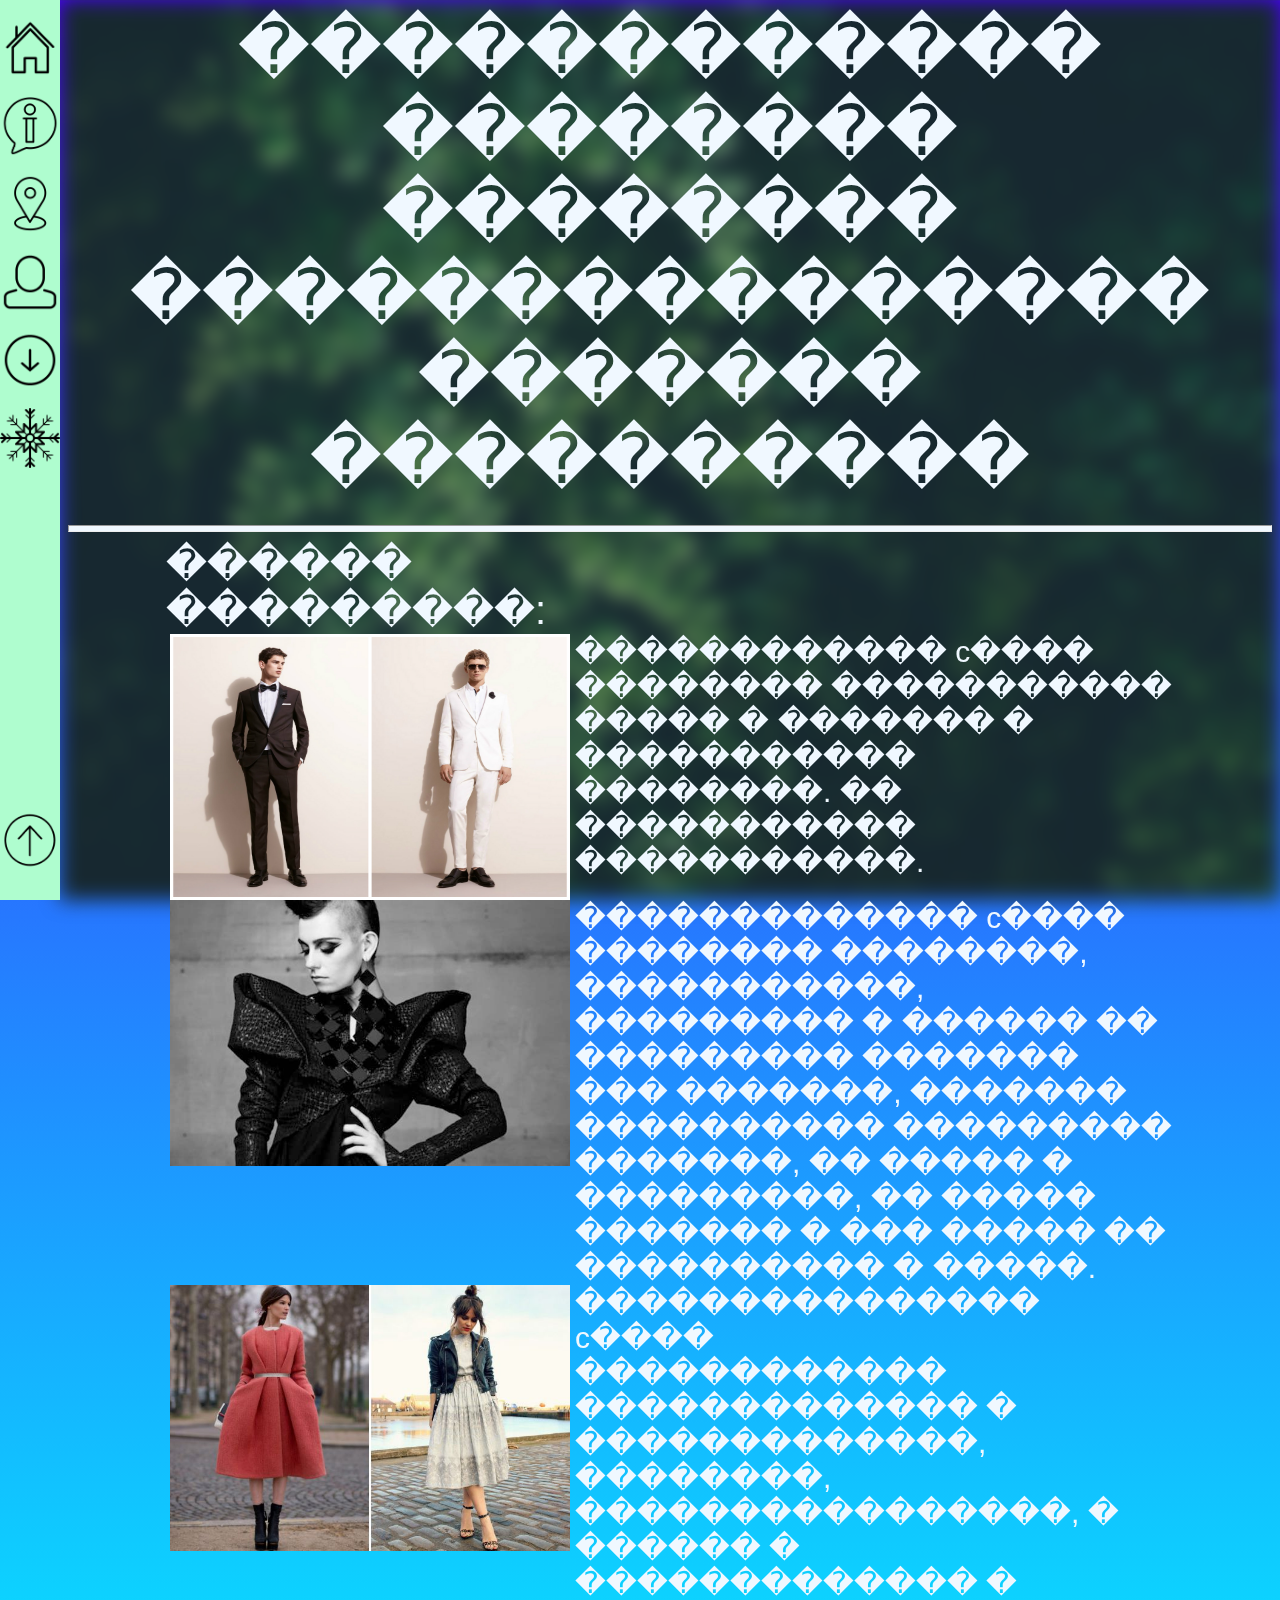
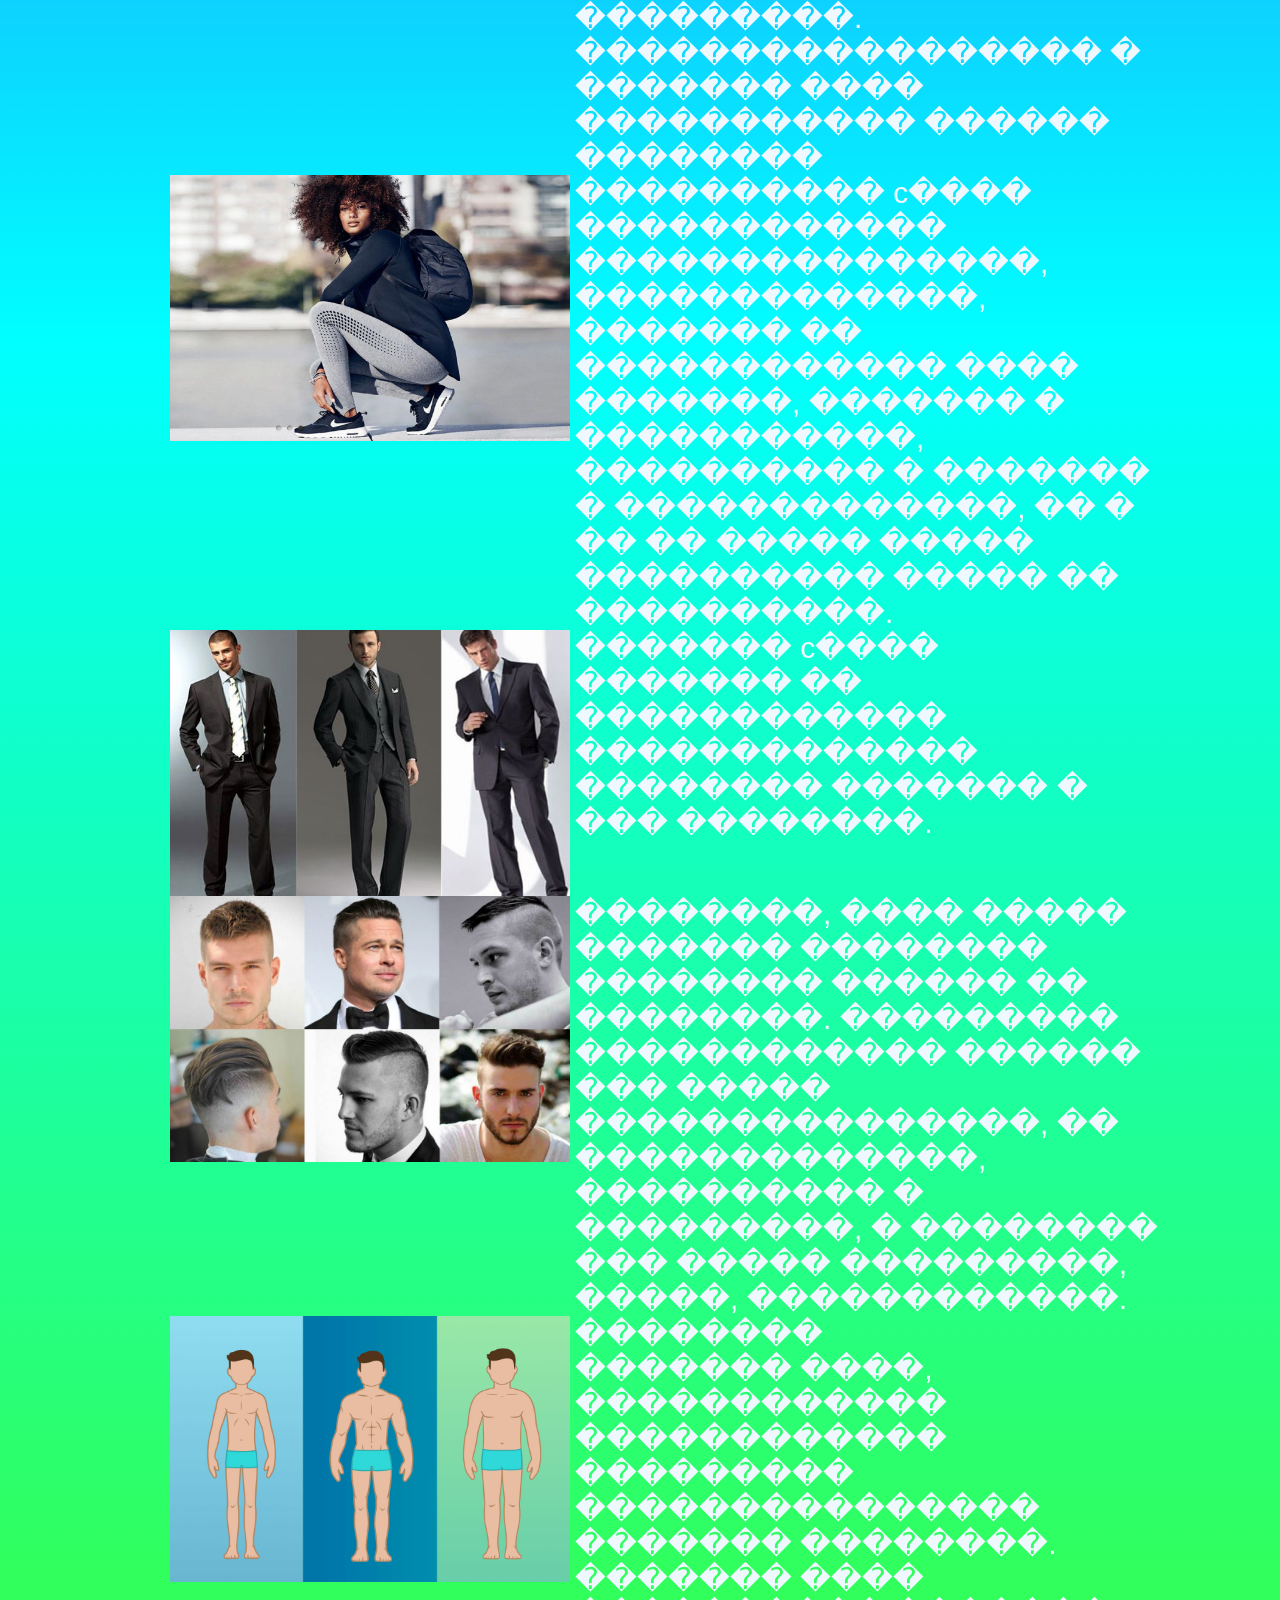
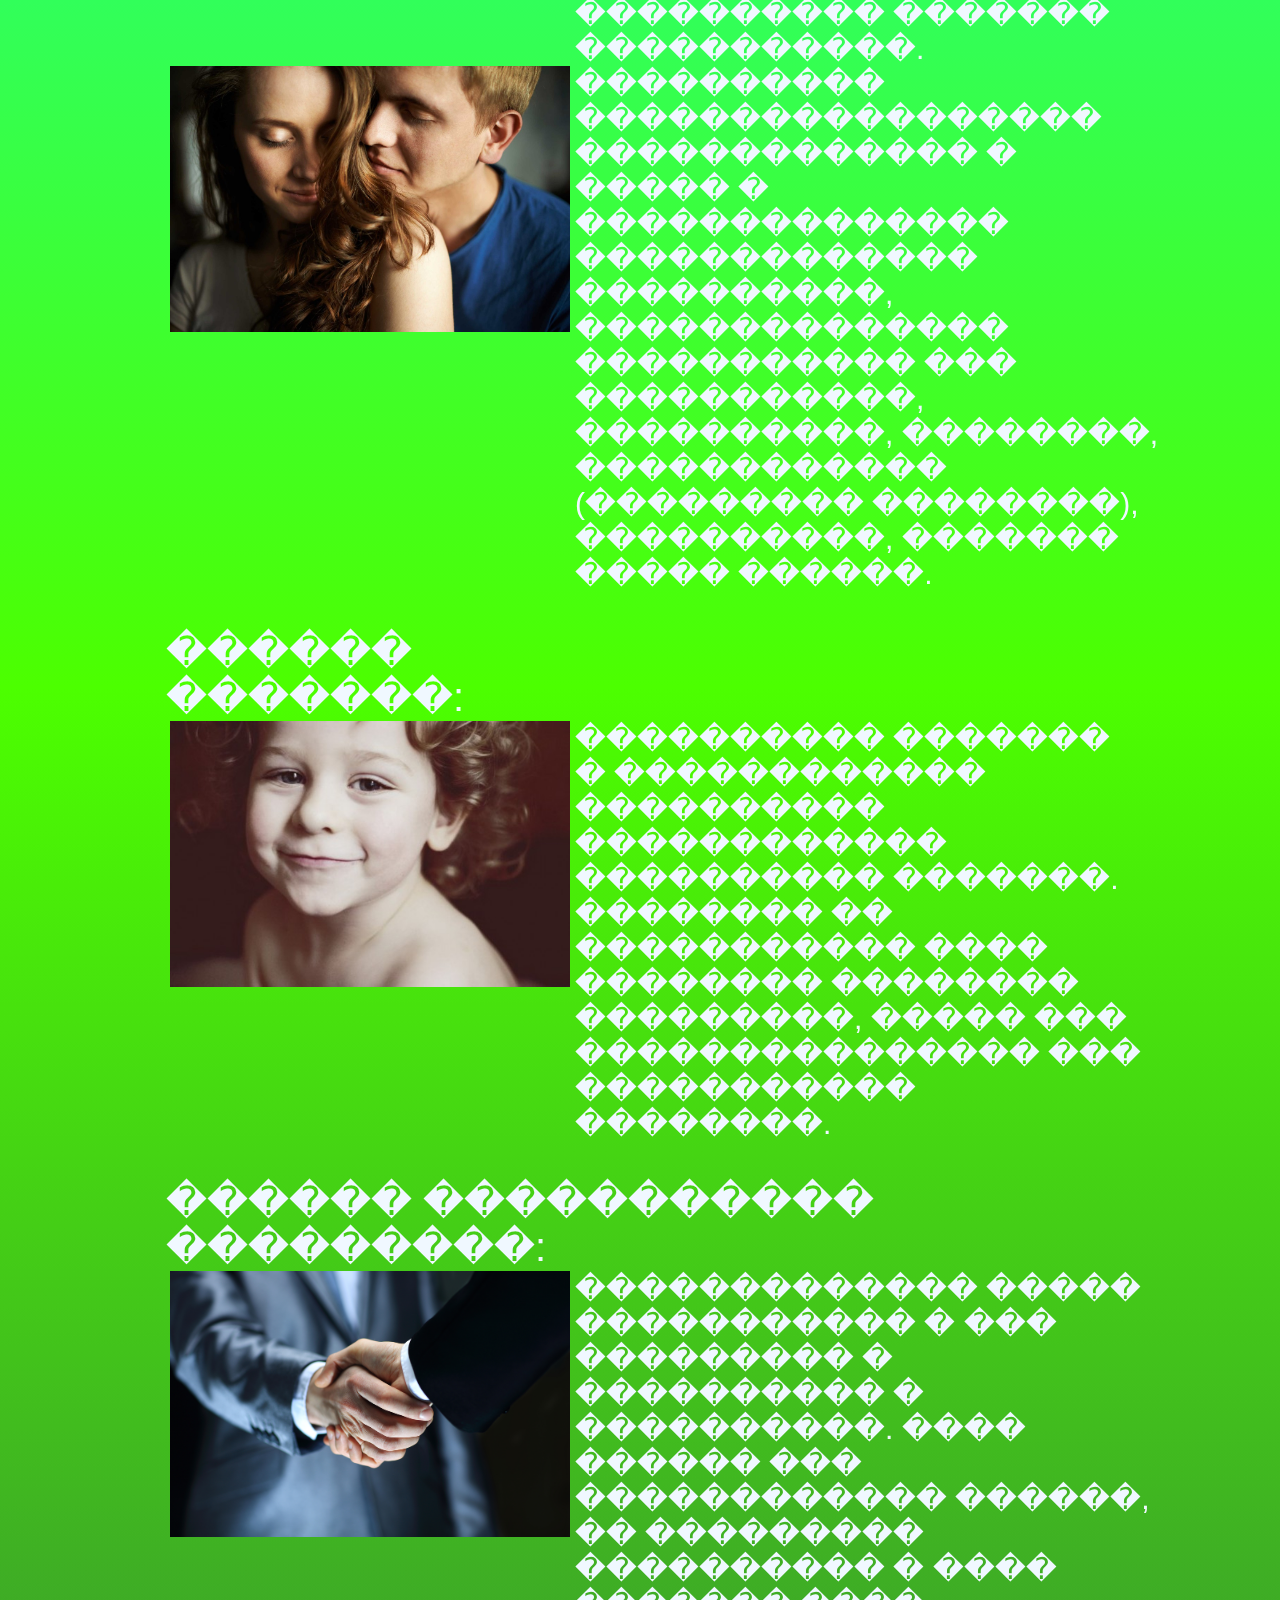
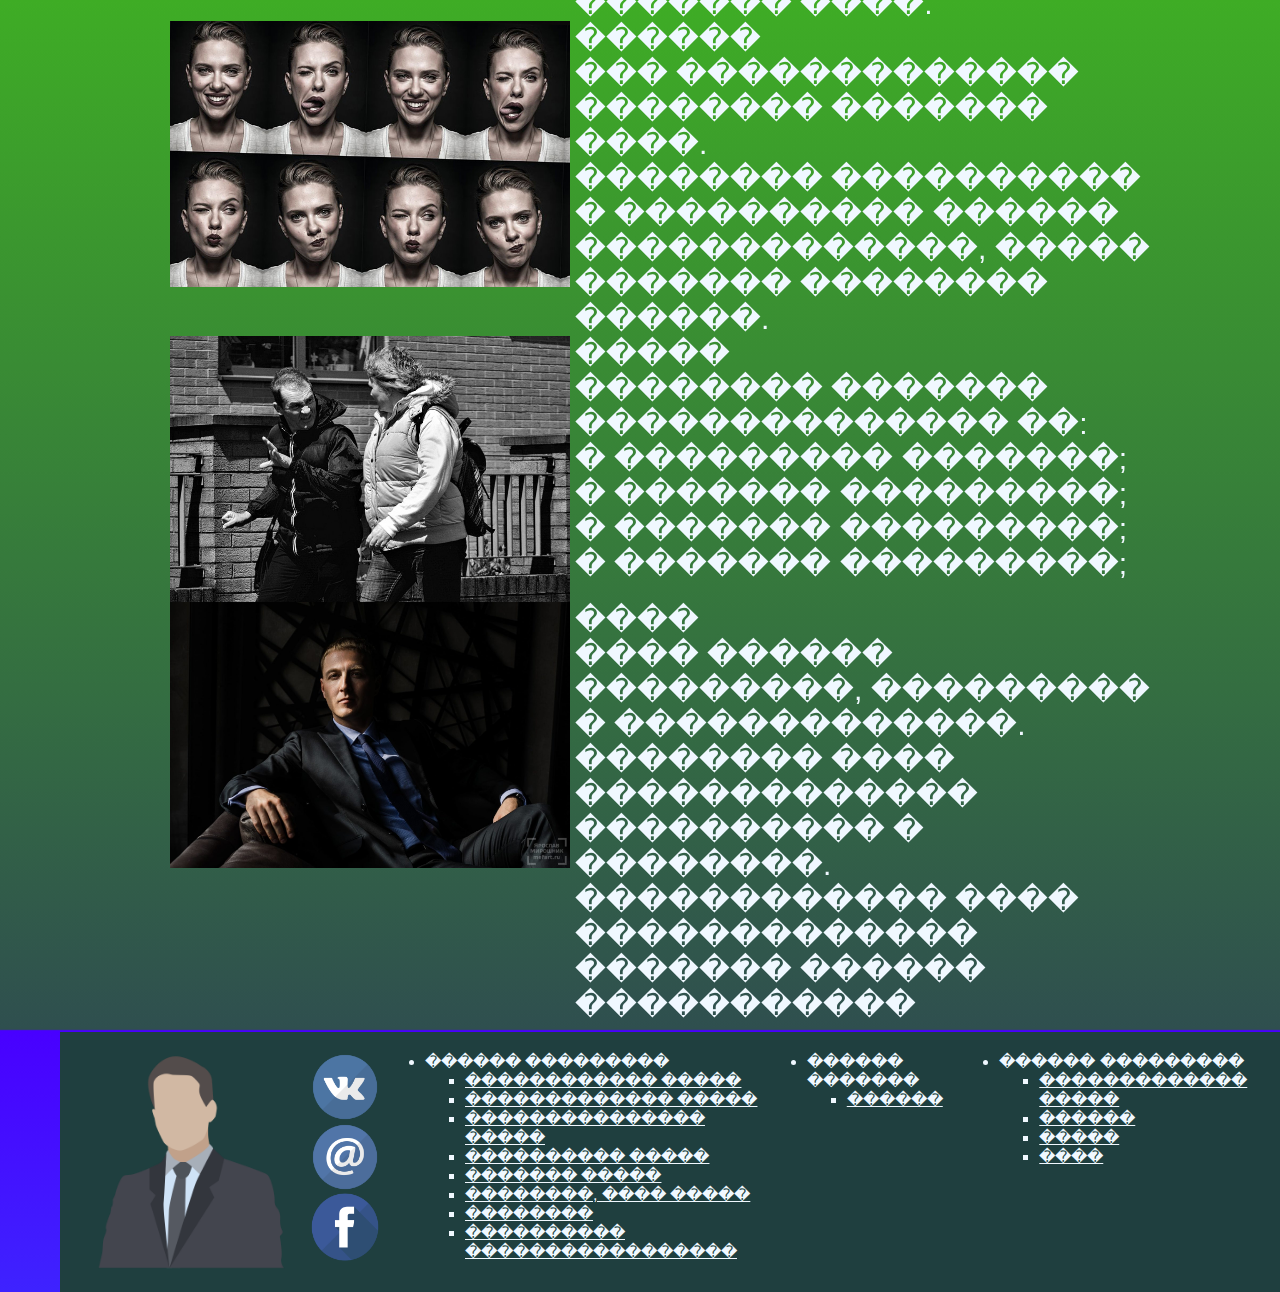
==== IgolnicinKR.html @ 5ba94798 "Add files via upload" ====
<html>
<head>
    <link rel="shortcut icon" href="img/son.png">
    <title>MAIN</title>

    <script src="http://code.jquery.com/jquery-2.0.2.min.js"></script>
    <script>
    $(document).ready(function(){
        //������ PopUp ��� �������� ��������
        PopUpHide();
    });
    //������� ����������� PopUp
    function PopUpShow(){
        $("#popup1").show();
    }
    //������� ������� PopUp
    function PopUpHide(){
        $("#popup1").hide();
    }
    </script>

    <link rel="stylesheet" href="style.css">

</head>

<body>
    <!--background: rgb(0, 0, 0, 0.7);-->
    <input type="checkbox" id="toggle-1">
    <div class="base" ; style="margin-top: 0px; margin-bottom: 0px;">
        <p class="high" style="padding-left:40px; padding-right: 40px;">������������ �������� �������� ��������������� ������� ����������</p>

        <hr />

        <!--______________________________1 �����______________________________-->
        <table align="center" ;>
            <tr><th><p class="preHigh">������ ���������:</p></th></tr>
            <tr>
                <td width="400px">
                    <div class='holder'>
                        <img src="img/classic.jpg" width="400px" height="266px">
                        <div class='block'>
                            <p class="normal" ; style="text-align:center;"><a href="vneshnost.html#klst" ; target="_blank">������ ������...</a></p>
                        </div>
                    </div>
                </td>
                <td width="600px"><p class="normal"><a id="klst">������������ c����</a></br>�������� ����������� ����� � ������� � ����������� ��������. �� ����������� �����������.</p></td>
            </tr>
            <tr>
                <td width="400px">
                    <div class='holder'>
                        <img src="img/extr.jpg" width="400px" height="266px">
                        <div class='block'>
                            <p class="normal" ; style="text-align:center;"><a href="vneshnost.html#rost" ; target="_blank">������ ������...</a></p>
                        </div>
                    </div>
                </td>
                <td width="600px"><p class="normal"><a id="rost">������������� c����</a></br>�������� ��������, �����������, ��������� � ������ �� ��������� ������� ��� �������, ������� ���������� ��������� �������, �� ����� � ���������, �� ����� ������� � ��� ����� �� ���������� � �����. </p></td>
            </tr>
            <tr>
                <td width="400px">
                    <div class='holder'>
                        <img src="img/rom.jpg" width="400px" height="266px">
                        <div class='block'>
                            <p class="normal" ; style="text-align:center;"><a href="vneshnost.html#ekst" ; target="_blank">������ ������...</a></p>
                        </div>
                    </div>
                <td width="600px"><p class="normal"><a id="ekst">��������������� c����</a></br>������������ ������������� � �������������, ��������, ����������������, � ������ � ������������� � ���������. ����������������� � ������� ���� ����������� ������ ��������</p></td>
            </tr>
            <tr>
                <td width="400px">
                    <div class='holder'>
                        <img src="img/sport.jpg" width="400px" height="266px">
                        <div class='block'>
                            <p class="normal" ; style="text-align:center;"><a href="vneshnost.html#spst" ; target="_blank">������ ������...</a></p>
                        </div>
                    </div>
                </td>
                <td width="600px"><p class="normal"><a id="spst">���������� c����</a></br>������������ ���������������, �������������, ������� �� ������������ ���� �������, ������� � �����������, ���������� � ������� � �������������, �� � �� �� ����� ����� ���������� ����� �� ����������.</p></td>
            </tr>
            <tr>
                <td width="400px">
                    <div class='holder'>
                        <img src="img/del.jpg" width="400px" height="266px">
                        <div class='block'>
                            <p class="normal" ; style="text-align:center;"><a href="vneshnost.html#dest" ; target="_blank">������ ������...</a></p>
                        </div>
                    </div>
                </td>
                <td width="600px"><p class="normal"><a id="dest">������� c����</a></br>������� �� ������������ ������������� �������� ������� � ��� ��������.</p></td>
            </tr>
            <tr>
                <td width="400px">
                    <div class='holder'>
                        <img src="img/head.jpg" width="400px" height="266px">
                        <div class='block'>
                            <p class="normal" ; style="text-align:center;"><a href="vneshnost.html#pr" ; target="_blank">������ ������...</a></p>
                        </div>
                    </div>
                </td>
                <td width="600px"><p class="normal"><a id="pr">��������, ���� �����</a></br>������� �������� �������� ������ �� ��������. ��������� ������������ ������ ��� ����� ���������������, �� �������������, ���������� � ���������, � �������� ��� ����� ���������, �����, ������������.</p></td>
            </tr>
            <tr>
                <td width="400px">
                    <div class='holder'>
                        <img src="img/body.jpg" width="400px" height="266px">
                        <div class='block'>
                            <p class="normal" ; style="text-align:center;"><a href="vneshnost.html#sl" ; target="_blank">������ ������...</a></p>
                        </div>
                    </div>
                </td>
                <td width="600px"><p class="normal"><a id="sl">��������</a></br>������� ����, ������������ ������������ ��������� ��������������� ������� ��������. ������� ���� ���������� ������� �����������.</p></td>
            </tr>
            <tr>
                <td width="400px">
                    <div class='holder'>
                        <img src="img/buti.jpg" width="400px" height="266px">
                        <div class='block'>
                            <p class="normal" ; style="text-align:center;"><a href="vneshnost.html#fzpr" ; target="_blank">������ ������...</a></p>
                        </div>
                    </div>
                </td>
                <td width="600px"><p class="normal"><a id="fzpr">���������� �����������������</a></br>������������� � ����� � �������������� ������������� ����������, �������������� ����������� ��� �����������, ����������, ��������, ������������ (��������� ��������), ����������, ������� ����� ������.</p></td>
            </tr>
        </table> <br /><br />

        <!--______________________________3 �����______________________________-->


        <table align="center" ;>
            <tr><th><p class="preHigh">������ �������:</p></th></tr>
            <tr>
                <td width="400px">
                    <div class='holder'>
                        <img src="img/eye.jpg" width="400px" height="266px">
                        <div class='block'>
                            <p class="normal" ; style="text-align:center;"><a href="vzgliad.html#vz" ; target="_blank">������ ������...</a></p>
                        </div>
                    </div>
                </td>
                <td width="600px"><p class="normal"><a id="vz">���������� �������</a></br>� ������������ ���������� ������������ ���������� �������. �������� �� ����������� ���� �������� �������� ���������, ����� ��� ��������������� ��� ����������� ��������.</p></td>
            </tr>
        </table> <br /><br />

        <!--______________________________2 �����______________________________-->

        <table align="center" ;>
            <tr><th colspan="2"><p class="preHigh">������ ����������� ���������:</p></th></tr>
            <tr>
                <td width="400px">
                    <div class='holder'>
                        <img src="img/imm.jpg" width="400px" height="266px">
                        <div class='block'>
                            <p class="normal" ; style="text-align:center;"><a href="phisic.html#poim" ; target="_blank">������ ������...</a></p>
                        </div>
                    </div>
                </td>
                <td width="600px"><p class="normal"><a id="poim">������������� �����</a></br>����������� � ��� ��������� � ���������� � ����������. ���� ������ ��� ������������ ������, �� ��������� ���������� � ���� ������� ����.</p></td>
            </tr>
            <tr>
                <td width="400px">
                    <div class='holder'>
                        <img src="img/mym.jpg" width="400px" height="266px">
                        <div class='block'>
                            <p class="normal" ; style="text-align:center;"><a href="phisic.html#mi" ; target="_blank">������ ������...</a></p>
                        </div>
                    </div>
                </td>
                <td width="600px"><p class="normal"><a id="mi">������</a></br>��� ������������� �������� ������� ����.<br />�������� ���������� � ���������� ������ �������������, ����� ������� �������� ������.</p></td>
            </tr>
            <tr>
                <td width="400px">
                    <div class='holder'>
                        <img src="img/zhest.jpg" width="400px" height="266px">
                        <div class='block'>
                            <p class="normal" ; style="text-align:center;"><a href="phisic.html#zhe" ; target="_blank">������ ������...</a></p>
                        </div>
                    </div>
                </td>
                <td width="600px">
                    <p class="normal">
                        <a id="zhe">�����</a><br />�������� ������� �������������� ��: <br /> � ��������� �������;<br />� ������� ���������;<br />� ������� ���������;<br />� ������� ���������;
                    </p>
                </td>
            </tr>
            <tr>
                <td width="400px">
                    <div class='holder'>
                        <img src="img/pose.jpg" width="400px" height="266px">
                        <div class='block'>
                            <p class="normal" ; style="text-align:center;"><a href="phisic.html#po" ; target="_blank">������ ������...</a></p>
                        </div>
                    </div>
                </td>
                <td width="600px"><p class="normal"><a id="po">����</a></br>���� ������ ���������, ��������� � �������������. �������� ���� ������������� ���������� � ��������. ������������ ���� ������������� ������� ������ �����������</p></td>
            </tr>
        </table>

    </div>

    <footer>
        <table>
            <tr>
                <td width="180">
                    <img src="img/men.png" width="220" height="220">
                </td>
                <td width="70">
                    <div class="footxt">
                        <a target="_blank" ; href="https://vk.com/agnh32oh"><img src="img/vk.png" width="70" height="70"></a><br />
                        <a target="_blank" ; href="https://mailto:igoln199@mail.ru"><img src="img/mail.png" width="70" height="70"></a><br />
                        <a target="_blank" ; href="https://www.facebook.com/profile.php?id=100006871454108&ref=bookmarks"><img src="img/face.png" width="70" height="70"></a>
                    </div>

                </td>
                <td width="*" ; height="220">
                    <ul>
                        <li>
                            ������ ���������
                            <ul type="square">
                                <li><a href="#klst">������������ �����</a></li>
                                <li><a href="#rost">������������� �����</a></li>
                                <li><a href="#ekst">��������������� �����</a></li>
                                <li><a href="#spst">���������� �����</a></li>
                                <li><a href="#dest">������� �����</a></li>
                                <li><a href="#pr">��������, ���� �����</a></li>
                                <li><a href="#sl">��������</a></li>
                                <li><a href="#fzpr">���������� �����������������</a></li>
                            </ul>

                        </li>
                    </ul>
                </td>
                <td width="*" ; height="220">
                    <ul>
                        <li>
                            ������ �������
                            <ul type="square">
                                <li><a href="#vz">������</a></li>
                            </ul>

                        </li>
                    </ul>
                </td>
                <td width="*" ; height="220">
                    <ul>
                        <li>
                            ������ ���������
                            <ul type="square">
                                <li><a href="#poim">������������� �����</a></li>
                                <li><a href="#mi">������</a></li>
                                <li><a href="#zhe">�����</a></li>
                                <li><a href="#po">����</a></li>
                            </ul>

                        </li>
                    </ul>
                </td>
                
            </tr>
        </table>
    </footer>

    <div class="b-popup" id="popup1" style="z-index: 1000;">
        <div class="b-popup-content">
            <a href="javascript:PopUpHide()">
                <img class="ximg" src="img/x.png" width="30" height="30" style="box-shadow: 0px 0px 10px #000; background-color: aliceblue;"
                     onmouseover="this.src = 'img/xl.png'; this.width = 30; this.height = 30;"
                     onmouseout="this.src = 'img/x.png'; this.width = 30; this.height = 30;" />
            </a>
            <br /><br />
            <p class="normal" ; style="background-color: rgba(0,0,0,0.8)">��� ������ �������:<br />C������ ������ 1���-01-21��<br />���������� �������<br />���: 8-921-069-08-58<br />�����: igoln199@mail.ru</p>

        </div>
    </div>

    <div align="left" ; style="width:60px; height:100%; background-color:#affdcf; float:left; position:fixed; top: 0px; left: 0px; z-index: 1001">
        <br />
        <a href="IgolnicinKR.html">
            <img src="img/28.png" width="60" height="60"
                 onmouseover="this.src = 'img/28-1.png'; this.width = 240; this.height = 60;"
                 onmouseout="this.src = 'img/28.png'; this.width = 60; this.height = 60;" />
        </a>
        <br /><br />
        <a href="Information.html" ; title="���������� � �����" ;>
            <img src="img/info.png" width="60" height="60"
                 onmouseover="this.src = 'img/info-1.png'; this.width = 240; this.height = 60;"
                 onmouseout="this.src = 'img/info.png'; this.width = 60; this.height = 60;" />
        </a>
        <br /><br />
        <a href="where.html" ; title="������ ������ ��� ��� �����?" ;>
            <img src="img/where.png" width="60" height="60"
                 onmouseover="this.src = 'img/where-1.png'; this.width = 240; this.height = 60;"
                 onmouseout="this.src = 'img/where.png'; this.width = 60; this.height = 60;" />
        </a>
        <br /><br />
        <a href="javascript:PopUpShow()">
            <img src="img/33.png" width="60" height="60"
                 onmouseover="this.src = 'img/33-1.png'; this.width = 240; this.height = 60;"
                 onmouseout="this.src = 'img/33.png'; this.width = 60; this.height = 60;" />
        </a>
        <br /><br />
        <a href="1�����������������.doc" ; title="C������ �������� �� ���� ����������� ��� ����� �����?" ;>
            <img src="img/38.png" width="60" height="60"
                 onmouseover="this.src = 'img/38-1.png'; this.width = 240; this.height = 60;"
                 onmouseout="this.src = 'img/38.png'; this.width = 60; this.height = 60;" />
        </a>
        <br /><br />

        <label for="toggle-1">
            <img src="img/sne.png" width="60" height="60" title="�������� ��� ��������� ����XD" ;
                 onmouseover="this.src = 'img/sne-1.png'; this.width = 240; this.height = 60;"
                 onmouseout="this.src = 'img/sne.png'; this.width = 60; this.height = 60;" />
        </label>
        <br /><br />

        <a href="#" ; title="��������� � ������" style=" position: absolute; top:90%; left:0px;">
            <img src="img/up.png" width="60" height="60">
        </a>

    </div>

</body>
</html>
---- style.css ----
footer {
    min-width: 1020px;
    background: #1F3F3F;
    position: absolute;
    left: 60px;
    right: 0;
    margin-top: 10px;
    margin-bottom: 0px;
    width: 100% - 60px;
    height: 220px;
    padding: 20px;
    
}

input[type=checkbox] {
    position: absolute;
    top: -9999px;
    left: -9999px;
}

label {
    /*-webkit-appearance: push-button;
            -moz-appearance: button;*/
    width: 60px;
    height: 60px;
    display: inline-block;
    cursor: pointer;
}

input[type=checkbox]:checked ~ .base {
    background: url(img/snow2.gif);
}

table {
    border-collapse: collapse;
    /*border: 1px solid grey;*/
    vertical-align: top;
}

td {
    border: 0px;
    vertical-align: top;
    padding-bottom: 0;
    padding-top: 0;
    padding-left: 5px;
    padding-right: 0;
}

th {
    column-span: all;
    text-align: center;
    font-weight: normal;
}

hr {
    margin-top: -45px;
    background-color: aliceblue;
    height: 5px;
}

body::before {
    content: '';
    position: fixed;
    left: 60px;
    right: 0px;
    top: 0px;
    bottom: 0px;
    z-index: -1;
    background: url(img/wall2.jpg) center / cover no-repeat;
    filter: blur(10px);
}

body {
    background-attachment: fixed;
    background: linear-gradient(#4800ff, #00ffff, #4cff00, #2F4F4F);
}

* {
    font-family: 'Arial','Calibri';
    color: aliceblue;
}

.ximg {
    position: absolute;
    margin-left: 560px;
    margin-top: 10px;
}

.base {
    margin-left: 60px;
    padding-top: 0px;
    width: 100% - 60px;
    min-width: 1020px;
}

.high {
    font-size: 70px;
    text-align: center;
}

.preHigh {
    font-size: 40px;
    text-align: left;
}

.normal {
    font-size: 30px;
    text-align: left;
}

.footxt {
    font-family: 'Roboto', 'B52', 'Times New Roman';
    font-size: 25px;
    text-align: left;
    vertical-align: middle;
}


.b-popup {
    width: 100%;
    min-height: 100%;
    background-color: rgba(0,0,0,0.5);
    overflow: hidden;
    position: fixed;
    top: 0px;
    margin-left: -10px;
}

.b-popup .b-popup-content {
    margin: 40px auto 0px auto;
    width: 600px;
    height: 400px;
    padding: 10px;
    /*background-color:#2F4F4F;*/
    background-image: url(img/space.jpg);
    background-size: 110%;
    border-radius: 5px;
    box-shadow: 0px 0px 10px #000;
}

.holder { /*������� �� ���������*/
    position: relative;
    width: 400px;
    height: 266px;
}

.block {
    position: absolute;
    left: 0;
    bottom: 0%;
    /*height:100%;*/
    right: 0;
    background: rgb(0, 0, 0, 0.7);
    display: none;
}

.holder:hover .block {
    display: block;
}
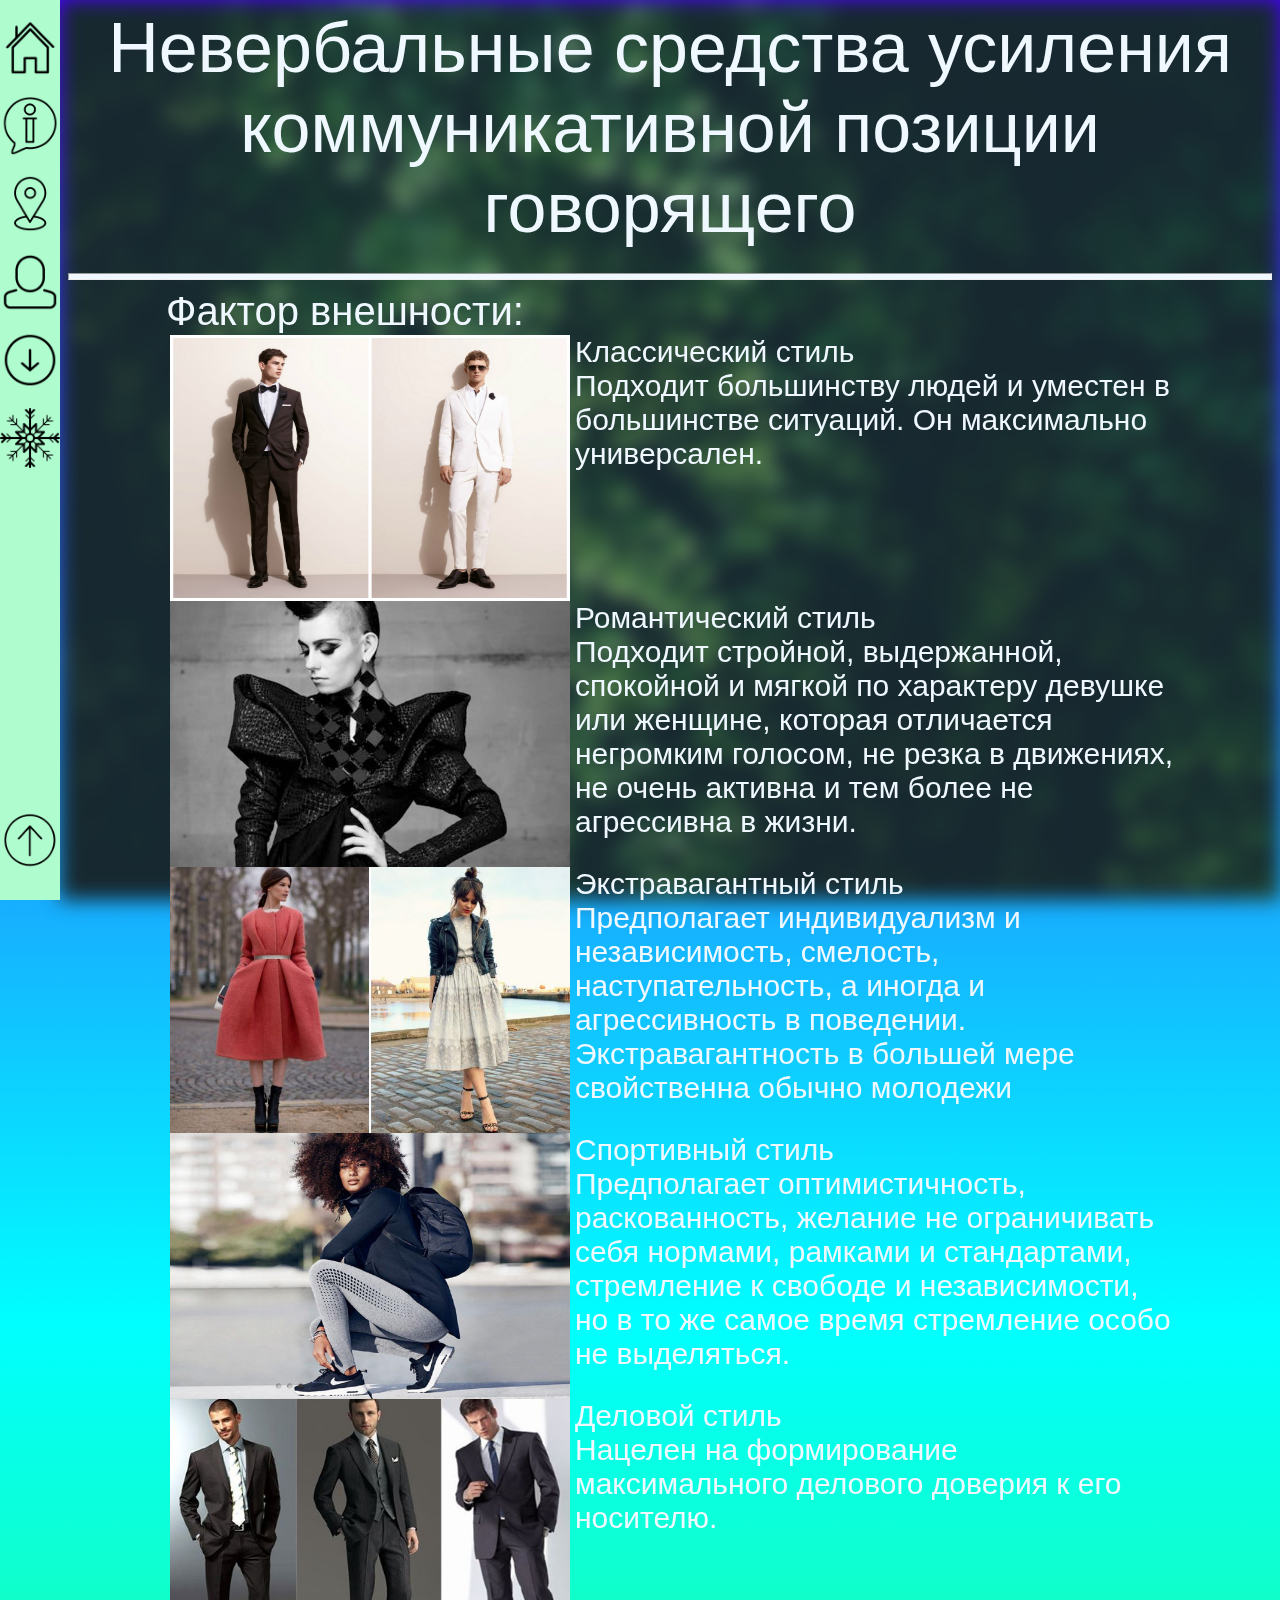
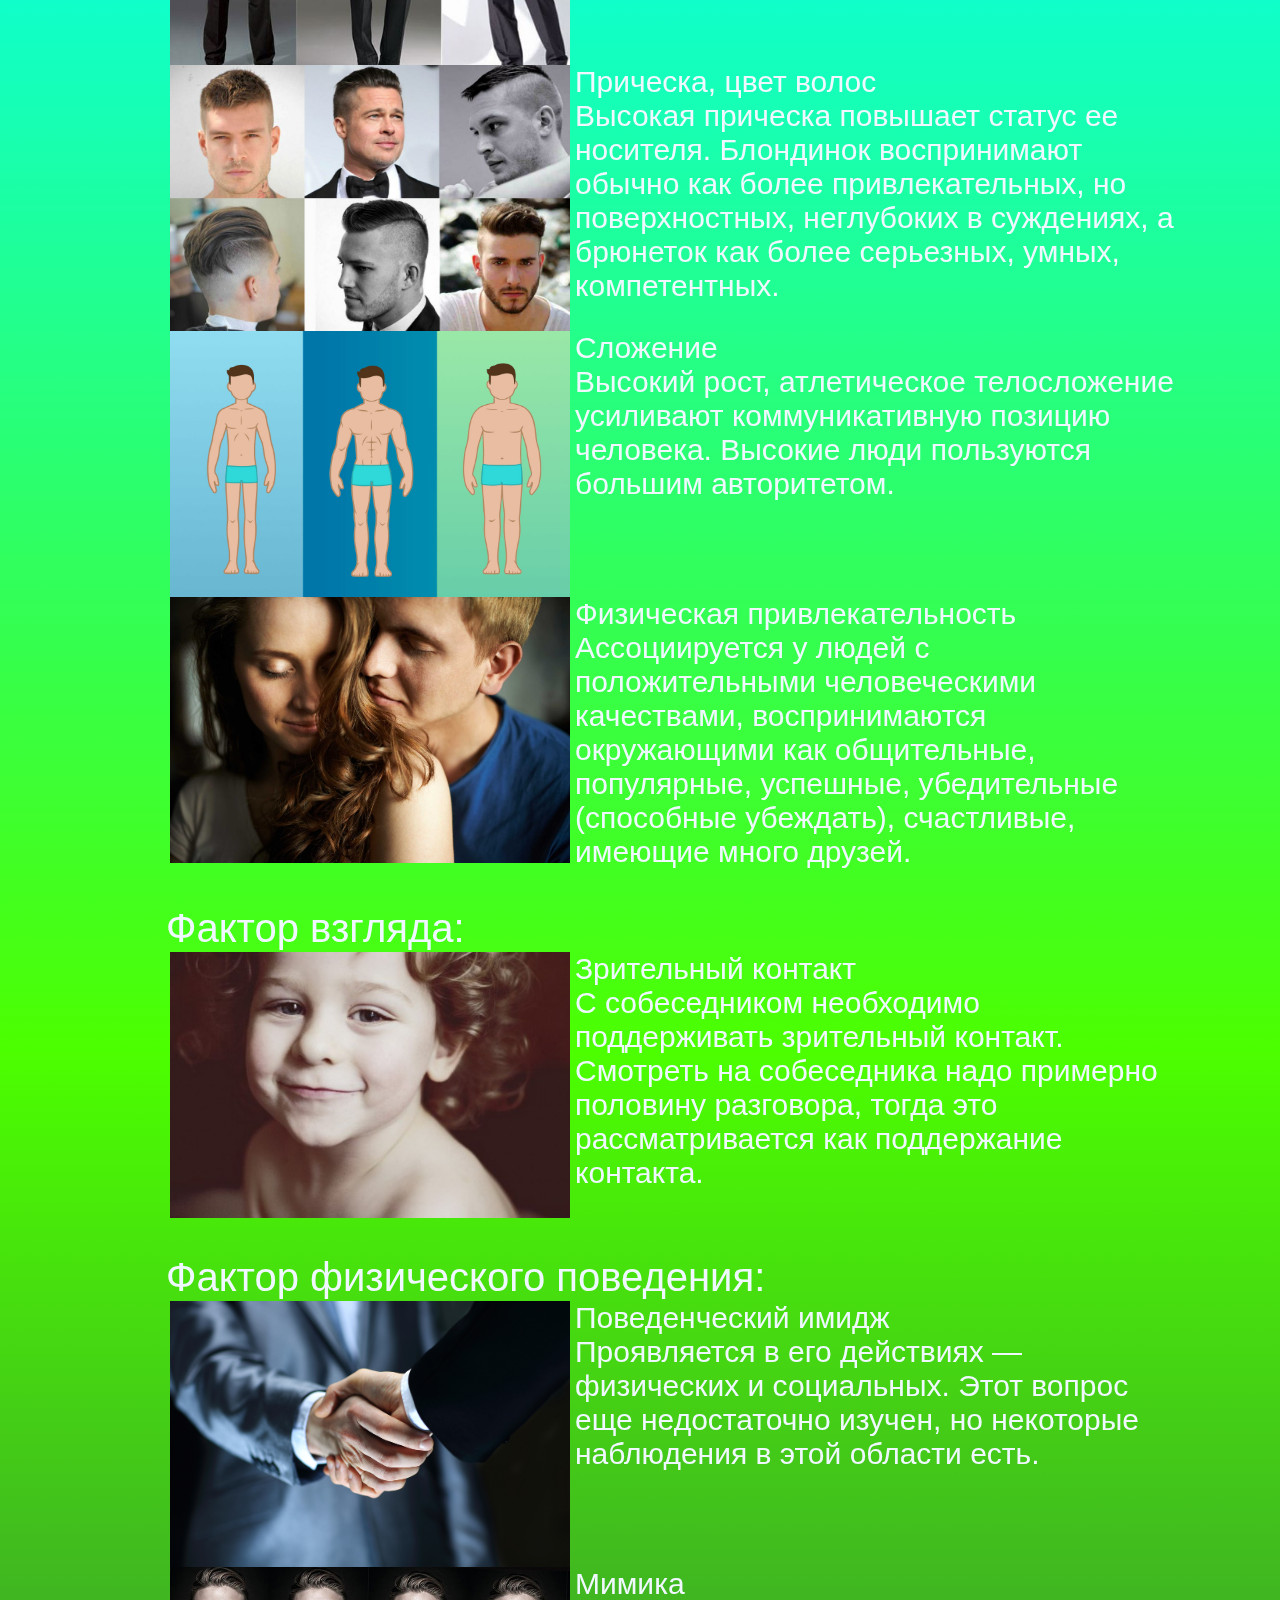
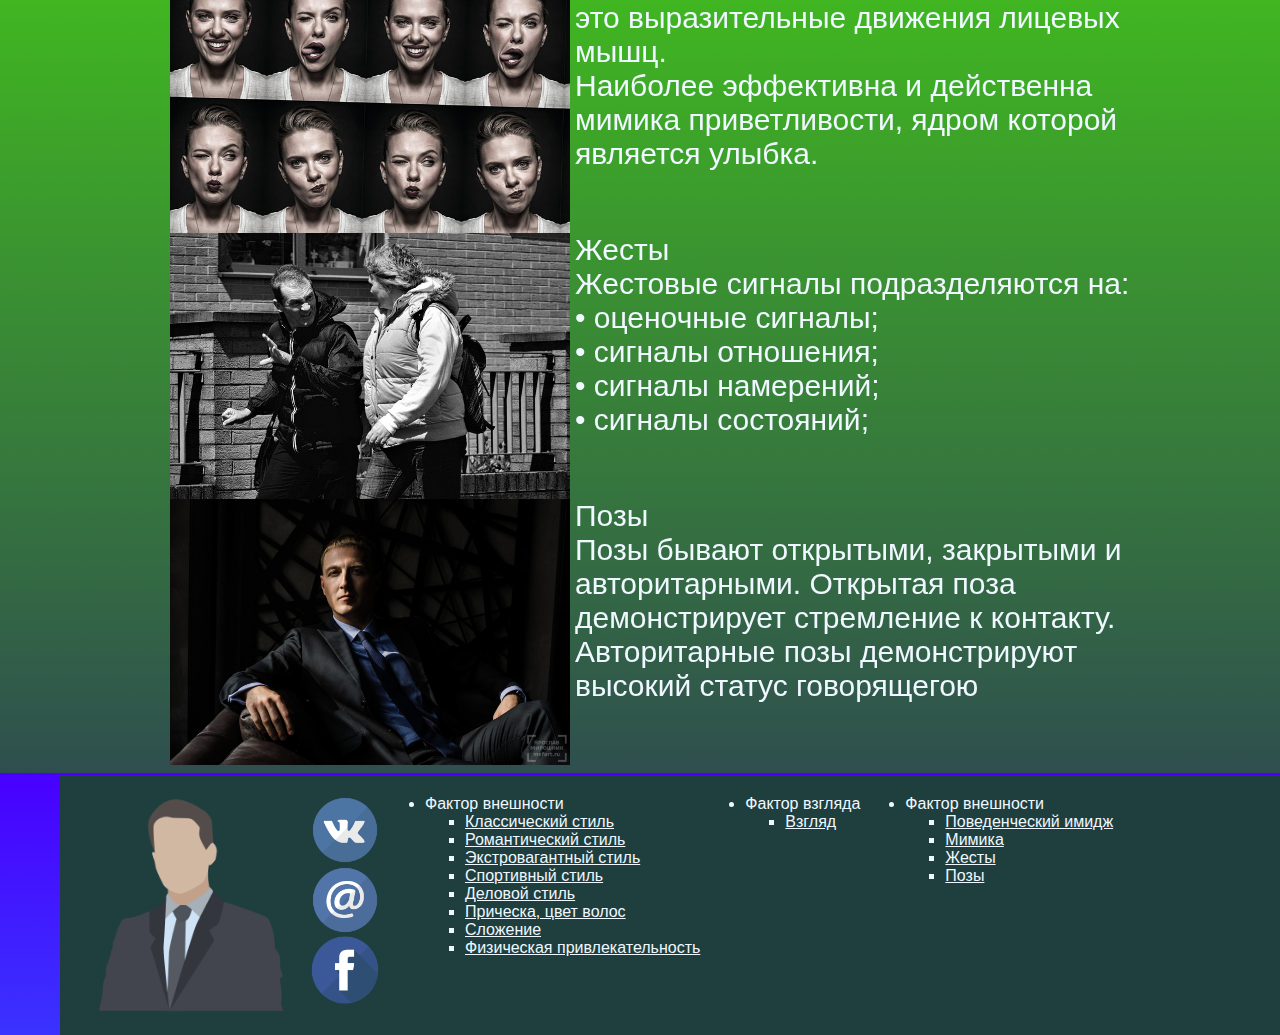
==== commit d316d392: "Update IgolnicinKR.html" ====
--- a/IgolnicinKR.html
+++ b/IgolnicinKR.html
@@ -1,3 +1,4 @@
+<!DOCTYPE HTML PUBLIC "-//W3C//DTD HTML 4.01 Transitional//EN">
 <html>
 <head>
     <link rel="shortcut icon" href="img/son.png">
@@ -6,14 +7,14 @@
     <script src="http://code.jquery.com/jquery-2.0.2.min.js"></script>
     <script>
     $(document).ready(function(){
-        //������ PopUp ��� �������� ��������
+        //Скрыть PopUp при загрузке страницы
         PopUpHide();
     });
-    //������� ����������� PopUp
+    //Функция отображения PopUp
     function PopUpShow(){
         $("#popup1").show();
     }
-    //������� ������� PopUp
+    //Функция скрытия PopUp
     function PopUpHide(){
         $("#popup1").hide();
     }
@@ -27,158 +28,158 @@
     <!--background: rgb(0, 0, 0, 0.7);-->
     <input type="checkbox" id="toggle-1">
     <div class="base" ; style="margin-top: 0px; margin-bottom: 0px;">
-        <p class="high" style="padding-left:40px; padding-right: 40px;">������������ �������� �������� ��������������� ������� ����������</p>
+        <p class="high" style="padding-left:40px; padding-right: 40px;">Невербальные средства усиления коммуникативной позиции говорящего</p>
 
         <hr />
 
-        <!--______________________________1 �����______________________________-->
+        <!--______________________________1 часть______________________________-->
         <table align="center" ;>
-            <tr><th><p class="preHigh">������ ���������:</p></th></tr>
+            <tr><th><p class="preHigh">Фактор внешности:</p></th></tr>
             <tr>
                 <td width="400px">
                     <div class='holder'>
                         <img src="img/classic.jpg" width="400px" height="266px">
                         <div class='block'>
-                            <p class="normal" ; style="text-align:center;"><a href="vneshnost.html#klst" ; target="_blank">������ ������...</a></p>
-                        </div>
-                    </div>
-                </td>
-                <td width="600px"><p class="normal"><a id="klst">������������ c����</a></br>�������� ����������� ����� � ������� � ����������� ��������. �� ����������� �����������.</p></td>
+                            <p class="normal" ; style="text-align:center;"><a href="vneshnost.html#klst" ; target="_blank">Узнать больше...</a></p>
+                        </div>
+                    </div>
+                </td>
+                <td width="600px"><p class="normal"><a id="klst">Классический cтиль</a></br>Подходит большинству людей и уместен в большинстве ситуаций. Он максимально универсален.</p></td>
             </tr>
             <tr>
                 <td width="400px">
                     <div class='holder'>
                         <img src="img/extr.jpg" width="400px" height="266px">
                         <div class='block'>
-                            <p class="normal" ; style="text-align:center;"><a href="vneshnost.html#rost" ; target="_blank">������ ������...</a></p>
-                        </div>
-                    </div>
-                </td>
-                <td width="600px"><p class="normal"><a id="rost">������������� c����</a></br>�������� ��������, �����������, ��������� � ������ �� ��������� ������� ��� �������, ������� ���������� ��������� �������, �� ����� � ���������, �� ����� ������� � ��� ����� �� ���������� � �����. </p></td>
+                            <p class="normal" ; style="text-align:center;"><a href="vneshnost.html#rost" ; target="_blank">Узнать больше...</a></p>
+                        </div>
+                    </div>
+                </td>
+                <td width="600px"><p class="normal"><a id="rost">Романтический cтиль</a></br>Подходит стройной, выдержанной, спокойной и мягкой по характеру девушке или женщине, которая отличается негромким голосом, не резка в движениях, не очень активна и тем более не агрессивна в жизни. </p></td>
             </tr>
             <tr>
                 <td width="400px">
                     <div class='holder'>
                         <img src="img/rom.jpg" width="400px" height="266px">
                         <div class='block'>
-                            <p class="normal" ; style="text-align:center;"><a href="vneshnost.html#ekst" ; target="_blank">������ ������...</a></p>
-                        </div>
-                    </div>
-                <td width="600px"><p class="normal"><a id="ekst">��������������� c����</a></br>������������ ������������� � �������������, ��������, ����������������, � ������ � ������������� � ���������. ����������������� � ������� ���� ����������� ������ ��������</p></td>
+                            <p class="normal" ; style="text-align:center;"><a href="vneshnost.html#ekst" ; target="_blank">Узнать больше...</a></p>
+                        </div>
+                    </div>
+                <td width="600px"><p class="normal"><a id="ekst">Экстравагантный cтиль</a></br>Предполагает индивидуализм и независимость, смелость, наступательность, а иногда и агрессивность в поведении. Экстравагантность в большей мере свойственна обычно молодежи</p></td>
             </tr>
             <tr>
                 <td width="400px">
                     <div class='holder'>
                         <img src="img/sport.jpg" width="400px" height="266px">
                         <div class='block'>
-                            <p class="normal" ; style="text-align:center;"><a href="vneshnost.html#spst" ; target="_blank">������ ������...</a></p>
-                        </div>
-                    </div>
-                </td>
-                <td width="600px"><p class="normal"><a id="spst">���������� c����</a></br>������������ ���������������, �������������, ������� �� ������������ ���� �������, ������� � �����������, ���������� � ������� � �������������, �� � �� �� ����� ����� ���������� ����� �� ����������.</p></td>
+                            <p class="normal" ; style="text-align:center;"><a href="vneshnost.html#spst" ; target="_blank">Узнать больше...</a></p>
+                        </div>
+                    </div>
+                </td>
+                <td width="600px"><p class="normal"><a id="spst">Спортивный cтиль</a></br>Предполагает оптимистичность, раскованность, желание не ограничивать себя нормами, рамками и стандартами, стремление к свободе и независимости, но в то же самое время стремление особо не выделяться.</p></td>
             </tr>
             <tr>
                 <td width="400px">
                     <div class='holder'>
                         <img src="img/del.jpg" width="400px" height="266px">
                         <div class='block'>
-                            <p class="normal" ; style="text-align:center;"><a href="vneshnost.html#dest" ; target="_blank">������ ������...</a></p>
-                        </div>
-                    </div>
-                </td>
-                <td width="600px"><p class="normal"><a id="dest">������� c����</a></br>������� �� ������������ ������������� �������� ������� � ��� ��������.</p></td>
+                            <p class="normal" ; style="text-align:center;"><a href="vneshnost.html#dest" ; target="_blank">Узнать больше...</a></p>
+                        </div>
+                    </div>
+                </td>
+                <td width="600px"><p class="normal"><a id="dest">Деловой cтиль</a></br>Нацелен на формирование максимального делового доверия к его носителю.</p></td>
             </tr>
             <tr>
                 <td width="400px">
                     <div class='holder'>
                         <img src="img/head.jpg" width="400px" height="266px">
                         <div class='block'>
-                            <p class="normal" ; style="text-align:center;"><a href="vneshnost.html#pr" ; target="_blank">������ ������...</a></p>
-                        </div>
-                    </div>
-                </td>
-                <td width="600px"><p class="normal"><a id="pr">��������, ���� �����</a></br>������� �������� �������� ������ �� ��������. ��������� ������������ ������ ��� ����� ���������������, �� �������������, ���������� � ���������, � �������� ��� ����� ���������, �����, ������������.</p></td>
+                            <p class="normal" ; style="text-align:center;"><a href="vneshnost.html#pr" ; target="_blank">Узнать больше...</a></p>
+                        </div>
+                    </div>
+                </td>
+                <td width="600px"><p class="normal"><a id="pr">Прическа, цвет волос</a></br>Высокая прическа повышает статус ее носителя. Блондинок воспринимают обычно как более привлекательных, но поверхностных, неглубоких в суждениях, а брюнеток как более серьезных, умных, компетентных.</p></td>
             </tr>
             <tr>
                 <td width="400px">
                     <div class='holder'>
                         <img src="img/body.jpg" width="400px" height="266px">
                         <div class='block'>
-                            <p class="normal" ; style="text-align:center;"><a href="vneshnost.html#sl" ; target="_blank">������ ������...</a></p>
-                        </div>
-                    </div>
-                </td>
-                <td width="600px"><p class="normal"><a id="sl">��������</a></br>������� ����, ������������ ������������ ��������� ��������������� ������� ��������. ������� ���� ���������� ������� �����������.</p></td>
+                            <p class="normal" ; style="text-align:center;"><a href="vneshnost.html#sl" ; target="_blank">Узнать больше...</a></p>
+                        </div>
+                    </div>
+                </td>
+                <td width="600px"><p class="normal"><a id="sl">Сложение</a></br>Высокий рост, атлетическое телосложение усиливают коммуникативную позицию человека. Высокие люди пользуются большим авторитетом.</p></td>
             </tr>
             <tr>
                 <td width="400px">
                     <div class='holder'>
                         <img src="img/buti.jpg" width="400px" height="266px">
                         <div class='block'>
-                            <p class="normal" ; style="text-align:center;"><a href="vneshnost.html#fzpr" ; target="_blank">������ ������...</a></p>
-                        </div>
-                    </div>
-                </td>
-                <td width="600px"><p class="normal"><a id="fzpr">���������� �����������������</a></br>������������� � ����� � �������������� ������������� ����������, �������������� ����������� ��� �����������, ����������, ��������, ������������ (��������� ��������), ����������, ������� ����� ������.</p></td>
+                            <p class="normal" ; style="text-align:center;"><a href="vneshnost.html#fzpr" ; target="_blank">Узнать больше...</a></p>
+                        </div>
+                    </div>
+                </td>
+                <td width="600px"><p class="normal"><a id="fzpr">Физическая привлекательность</a></br>Ассоциируется у людей с положительными человеческими качествами, воспринимаются окружающими как общительные, популярные, успешные, убедительные (способные убеждать), счастливые, имеющие много друзей.</p></td>
             </tr>
         </table> <br /><br />
 
-        <!--______________________________3 �����______________________________-->
+        <!--______________________________3 часть______________________________-->
 
 
         <table align="center" ;>
-            <tr><th><p class="preHigh">������ �������:</p></th></tr>
+            <tr><th><p class="preHigh">Фактор взгляда:</p></th></tr>
             <tr>
                 <td width="400px">
                     <div class='holder'>
                         <img src="img/eye.jpg" width="400px" height="266px">
                         <div class='block'>
-                            <p class="normal" ; style="text-align:center;"><a href="vzgliad.html#vz" ; target="_blank">������ ������...</a></p>
-                        </div>
-                    </div>
-                </td>
-                <td width="600px"><p class="normal"><a id="vz">���������� �������</a></br>� ������������ ���������� ������������ ���������� �������. �������� �� ����������� ���� �������� �������� ���������, ����� ��� ��������������� ��� ����������� ��������.</p></td>
+                            <p class="normal" ; style="text-align:center;"><a href="vzgliad.html#vz" ; target="_blank">Узнать больше...</a></p>
+                        </div>
+                    </div>
+                </td>
+                <td width="600px"><p class="normal"><a id="vz">Зрительный контакт</a></br>С собеседником необходимо поддерживать зрительный контакт. Смотреть на собеседника надо примерно половину разговора, тогда это рассматривается как поддержание контакта.</p></td>
             </tr>
         </table> <br /><br />
 
-        <!--______________________________2 �����______________________________-->
+        <!--______________________________2 часть______________________________-->
 
         <table align="center" ;>
-            <tr><th colspan="2"><p class="preHigh">������ ����������� ���������:</p></th></tr>
+            <tr><th colspan="2"><p class="preHigh">Фактор физического поведения:</p></th></tr>
             <tr>
                 <td width="400px">
                     <div class='holder'>
                         <img src="img/imm.jpg" width="400px" height="266px">
                         <div class='block'>
-                            <p class="normal" ; style="text-align:center;"><a href="phisic.html#poim" ; target="_blank">������ ������...</a></p>
-                        </div>
-                    </div>
-                </td>
-                <td width="600px"><p class="normal"><a id="poim">������������� �����</a></br>����������� � ��� ��������� � ���������� � ����������. ���� ������ ��� ������������ ������, �� ��������� ���������� � ���� ������� ����.</p></td>
+                            <p class="normal" ; style="text-align:center;"><a href="phisic.html#poim" ; target="_blank">Узнать больше...</a></p>
+                        </div>
+                    </div>
+                </td>
+                <td width="600px"><p class="normal"><a id="poim">Поведенческий имидж</a></br>Проявляется в его действиях — физических и социальных. Этот вопрос еще недостаточно изучен, но некоторые наблюдения в этой области есть.</p></td>
             </tr>
             <tr>
                 <td width="400px">
                     <div class='holder'>
                         <img src="img/mym.jpg" width="400px" height="266px">
                         <div class='block'>
-                            <p class="normal" ; style="text-align:center;"><a href="phisic.html#mi" ; target="_blank">������ ������...</a></p>
-                        </div>
-                    </div>
-                </td>
-                <td width="600px"><p class="normal"><a id="mi">������</a></br>��� ������������� �������� ������� ����.<br />�������� ���������� � ���������� ������ �������������, ����� ������� �������� ������.</p></td>
+                            <p class="normal" ; style="text-align:center;"><a href="phisic.html#mi" ; target="_blank">Узнать больше...</a></p>
+                        </div>
+                    </div>
+                </td>
+                <td width="600px"><p class="normal"><a id="mi">Мимика</a></br>это выразительные движения лицевых мышц.<br />Наиболее эффективна и действенна мимика приветливости, ядром которой является улыбка.</p></td>
             </tr>
             <tr>
                 <td width="400px">
                     <div class='holder'>
                         <img src="img/zhest.jpg" width="400px" height="266px">
                         <div class='block'>
-                            <p class="normal" ; style="text-align:center;"><a href="phisic.html#zhe" ; target="_blank">������ ������...</a></p>
+                            <p class="normal" ; style="text-align:center;"><a href="phisic.html#zhe" ; target="_blank">Узнать больше...</a></p>
                         </div>
                     </div>
                 </td>
                 <td width="600px">
                     <p class="normal">
-                        <a id="zhe">�����</a><br />�������� ������� �������������� ��: <br /> � ��������� �������;<br />� ������� ���������;<br />� ������� ���������;<br />� ������� ���������;
+                        <a id="zhe">Жесты</a><br />Жестовые сигналы подразделяются на: <br /> • оценочные сигналы;<br />• сигналы отношения;<br />• сигналы намерений;<br />• сигналы состояний;
                     </p>
                 </td>
             </tr>
@@ -187,11 +188,11 @@
                     <div class='holder'>
                         <img src="img/pose.jpg" width="400px" height="266px">
                         <div class='block'>
-                            <p class="normal" ; style="text-align:center;"><a href="phisic.html#po" ; target="_blank">������ ������...</a></p>
-                        </div>
-                    </div>
-                </td>
-                <td width="600px"><p class="normal"><a id="po">����</a></br>���� ������ ���������, ��������� � �������������. �������� ���� ������������� ���������� � ��������. ������������ ���� ������������� ������� ������ �����������</p></td>
+                            <p class="normal" ; style="text-align:center;"><a href="phisic.html#po" ; target="_blank">Узнать больше...</a></p>
+                        </div>
+                    </div>
+                </td>
+                <td width="600px"><p class="normal"><a id="po">Позы</a></br>Позы бывают открытыми, закрытыми и авторитарными. Открытая поза демонстрирует стремление к контакту. Авторитарные позы демонстрируют высокий статус говорящегою</p></td>
             </tr>
         </table>
 
@@ -214,16 +215,16 @@
                 <td width="*" ; height="220">
                     <ul>
                         <li>
-                            ������ ���������
+                            Фактор внешности
                             <ul type="square">
-                                <li><a href="#klst">������������ �����</a></li>
-                                <li><a href="#rost">������������� �����</a></li>
-                                <li><a href="#ekst">��������������� �����</a></li>
-                                <li><a href="#spst">���������� �����</a></li>
-                                <li><a href="#dest">������� �����</a></li>
-                                <li><a href="#pr">��������, ���� �����</a></li>
-                                <li><a href="#sl">��������</a></li>
-                                <li><a href="#fzpr">���������� �����������������</a></li>
+                                <li><a href="#klst">Классический стиль</a></li>
+                                <li><a href="#rost">Романтический стиль</a></li>
+                                <li><a href="#ekst">Экстровагантный стиль</a></li>
+                                <li><a href="#spst">Спортивный стиль</a></li>
+                                <li><a href="#dest">Деловой стиль</a></li>
+                                <li><a href="#pr">Прическа, цвет волос</a></li>
+                                <li><a href="#sl">Сложение</a></li>
+                                <li><a href="#fzpr">Физическая привлекательность</a></li>
                             </ul>
 
                         </li>
@@ -232,9 +233,9 @@
                 <td width="*" ; height="220">
                     <ul>
                         <li>
-                            ������ �������
+                            Фактор взгляда
                             <ul type="square">
-                                <li><a href="#vz">������</a></li>
+                                <li><a href="#vz">Взгляд</a></li>
                             </ul>
 
                         </li>
@@ -243,12 +244,12 @@
                 <td width="*" ; height="220">
                     <ul>
                         <li>
-                            ������ ���������
+                            Фактор внешности
                             <ul type="square">
-                                <li><a href="#poim">������������� �����</a></li>
-                                <li><a href="#mi">������</a></li>
-                                <li><a href="#zhe">�����</a></li>
-                                <li><a href="#po">����</a></li>
+                                <li><a href="#poim">Поведенческий имидж</a></li>
+                                <li><a href="#mi">Мимика</a></li>
+                                <li><a href="#zhe">Жесты</a></li>
+                                <li><a href="#po">Позы</a></li>
                             </ul>
 
                         </li>
@@ -267,7 +268,7 @@
                      onmouseout="this.src = 'img/x.png'; this.width = 30; this.height = 30;" />
             </a>
             <br /><br />
-            <p class="normal" ; style="background-color: rgba(0,0,0,0.8)">��� ������ �������:<br />C������ ������ 1���-01-21��<br />���������� �������<br />���: 8-921-069-08-58<br />�����: igoln199@mail.ru</p>
+            <p class="normal" ; style="background-color: rgba(0,0,0,0.8)">Над сайтом работал:<br />Cтудент группы 1ПИб-01-21оп<br />Игольницин Евгений<br />Тел: 8-921-069-08-58<br />Почта: igoln199@mail.ru</p>
 
         </div>
     </div>
@@ -280,13 +281,13 @@
                  onmouseout="this.src = 'img/28.png'; this.width = 60; this.height = 60;" />
         </a>
         <br /><br />
-        <a href="Information.html" ; title="���������� � �����" ;>
+        <a href="Information.html" ; title="Информация о сайте" ;>
             <img src="img/info.png" width="60" height="60"
                  onmouseover="this.src = 'img/info-1.png'; this.width = 240; this.height = 60;"
                  onmouseout="this.src = 'img/info.png'; this.width = 60; this.height = 60;" />
         </a>
         <br /><br />
-        <a href="where.html" ; title="������ ������ ��� ��� �����?" ;>
+        <a href="where.html" ; title="Хотите узнать где нас найти?" ;>
             <img src="img/where.png" width="60" height="60"
                  onmouseover="this.src = 'img/where-1.png'; this.width = 240; this.height = 60;"
                  onmouseout="this.src = 'img/where.png'; this.width = 60; this.height = 60;" />
@@ -298,7 +299,7 @@
                  onmouseout="this.src = 'img/33.png'; this.width = 60; this.height = 60;" />
         </a>
         <br /><br />
-        <a href="1�����������������.doc" ; title="C������ �������� �� ���� ����������� ��� ����� �����?" ;>
+        <a href="1ИгольницинИстория.doc" ; title="Cкачать документ со всей информацией для этого сайта?" ;>
             <img src="img/38.png" width="60" height="60"
                  onmouseover="this.src = 'img/38-1.png'; this.width = 240; this.height = 60;"
                  onmouseout="this.src = 'img/38.png'; this.width = 60; this.height = 60;" />
@@ -306,17 +307,17 @@
         <br /><br />
 
         <label for="toggle-1">
-            <img src="img/sne.png" width="60" height="60" title="�������� ��� ��������� ����XD" ;
+            <img src="img/sne.png" width="60" height="60" title="Включить или выкоючить снегXD" ;
                  onmouseover="this.src = 'img/sne-1.png'; this.width = 240; this.height = 60;"
                  onmouseout="this.src = 'img/sne.png'; this.width = 60; this.height = 60;" />
         </label>
         <br /><br />
 
-        <a href="#" ; title="��������� � ������" style=" position: absolute; top:90%; left:0px;">
+        <a href="#" ; title="Вернуться к началу" style=" position: absolute; top:90%; left:0px;">
             <img src="img/up.png" width="60" height="60">
         </a>
 
     </div>
 
 </body>
-</html>+</html>
